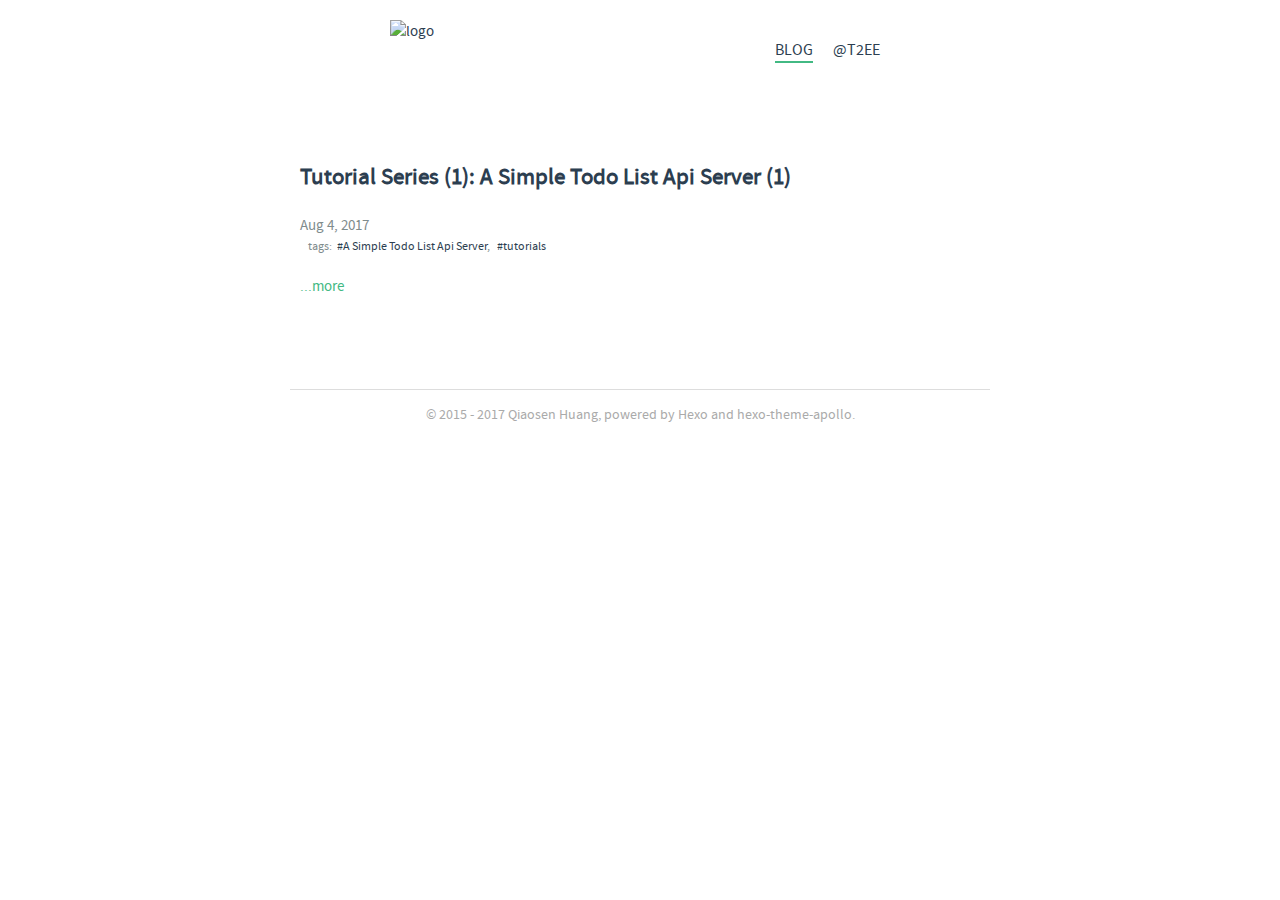
==== index.html @ 0f863bd5 "Site updated: 2017-08-04 18:31:09" ====
<!DOCTYPE html><html><head><meta charset="utf-8"><meta name="X-UA-Compatible" content="IE=edge"><title> @t2ee</title><meta name="description" content="@t2ee official blog, including latest news, development and tutorials"><meta name="viewport" content="width=device-width, initial-scale=1"><link rel="icon" href="/favicon.png"><link rel="stylesheet" href="/css/apollo.css"><link rel="search" type="application/opensearchdescription+xml" href="https://blog.t2ee.org/atom.xml" title="@t2ee"></head><body><div class="wrap"><header><a href="/" class="logo-link"><img src="https://t2ee.org/img/logos/t2ee.png" alt="logo"></a><ul class="nav nav-list"><li class="nav-list-item"><a href="/" target="_self" class="nav-list-link active">BLOG</a></li><li class="nav-list-item"><a href="https://t2ee.org" target="_blank" class="nav-list-link">@T2EE</a></li></ul></header><main class="container"><ul class="home post-list"><li class="post-list-item"><article class="post-block"><h2 class="post-title"><a href="/2017/08/04/A-Simple-Todo-List-Api-Server-1/" class="post-title-link">Tutorial Series (1): A Simple Todo List Api Server (1)</a></h2><div class="post-info">Aug 4, 2017<div class="tag-list"><span>tags:</span><a class="tag-link" href="/tags/A-Simple-Todo-List-Api-Server/">#A Simple Todo List Api Server</a>, <a class="tag-link" href="/tags/tutorials/">#tutorials</a></div></div><div class="post-content"></div><a href="/2017/08/04/A-Simple-Todo-List-Api-Server-1/" class="read-more">...more</a></article></li></ul></main><footer><div class="paginator"></div><div class="copyright"><p>© 2015 - 2017 <a href="https://blog.t2ee.org">Qiaosen Huang</a>, powered by <a href="https://hexo.io/" target="_blank">Hexo</a> and <a href="https://github.com/pinggod/hexo-theme-apollo" target="_blank">hexo-theme-apollo</a>.</p></div></footer></div><script async src="//cdn.bootcss.com/mathjax/2.7.0/MathJax.js?config=TeX-MML-AM_CHTML" integrity="sha384-crwIf/BuaWM9rM65iM+dWFldgQ1Un8jWZMuh3puxb8TOY9+linwLoI7ZHZT+aekW" crossorigin="anonymous"></script><script>(function(b,o,i,l,e,r){b.GoogleAnalyticsObject=l;b[l]||(b[l]=function(){(b[l].q=b[l].q||[]).push(arguments)});b[l].l=+new Date;e=o.createElement(i);r=o.getElementsByTagName(i)[0];e.src='//www.google-analytics.com/analytics.js';r.parentNode.insertBefore(e,r)}(window,document,'script','ga'));ga('create',"UA-65933410-1",'auto');ga('send','pageview');</script></body></html>
---- css/apollo.css ----
/*! normalize.css v3.0.3 | MIT License | github.com/necolas/normalize.css */html{font-family:sans-serif;-ms-text-size-adjust:100%;-webkit-text-size-adjust:100%}body{margin:0}article,aside,details,figcaption,figure,footer,header,hgroup,main,menu,nav,section,summary{display:block}audio,canvas,progress,video{display:inline-block;vertical-align:baseline}audio:not([controls]){display:none;height:0}[hidden],template{display:none}a{background-color:transparent}a:active,a:hover{outline:0}abbr[title]{border-bottom:1px dotted}b,strong{font-weight:bold}dfn{font-style:italic}h1{font-size:2em;margin:0.67em 0}mark{background:#ff0;color:#000}small{font-size:80%}sub,sup{font-size:75%;line-height:0;position:relative;vertical-align:baseline}sup{top:-0.5em}sub{bottom:-0.25em}img{border:0}svg:not(:root){overflow:hidden}figure{margin:1em 40px}hr{box-sizing:content-box;height:0}pre{overflow:auto}code,kbd,pre,samp{font-family:monospace, monospace;font-size:1em}button,input,optgroup,select,textarea{color:inherit;font:inherit;margin:0}button{overflow:visible}button,select{text-transform:none}button,html input[type="button"],input[type="reset"],input[type="submit"]{-webkit-appearance:button;cursor:pointer}button[disabled],html input[disabled]{cursor:default}button::-moz-focus-inner,input::-moz-focus-inner{border:0;padding:0}input{line-height:normal}input[type="checkbox"],input[type="radio"]{box-sizing:border-box;padding:0}input[type="number"]::-webkit-inner-spin-button,input[type="number"]::-webkit-outer-spin-button{height:auto}input[type="search"]{-webkit-appearance:textfield;box-sizing:content-box}input[type="search"]::-webkit-search-cancel-button,input[type="search"]::-webkit-search-decoration{-webkit-appearance:none}fieldset{border:1px solid #c0c0c0;margin:0 2px;padding:0.35em 0.625em 0.75em}legend{border:0;padding:0}textarea{overflow:auto}optgroup{font-weight:bold}table{border-collapse:collapse;border-spacing:0}td,th{padding:0}::-moz-selection{color:#FFFFFF;background-color:#42b983}::selection{color:#FFFFFF;background-color:#42b983}html,body{width:100%;height:100%}body{margin:0;color:#34495e;font-size:15px;line-height:1.6;background-color:#fff;font-family:'sourcesanspro', 'Helvetica Neue', Arial, sans-serif}ul.nav,ul.post-list{margin:0;padding:0;list-style-type:none}ul{margin:1rem 0}a,a:active{color:#2c3e50;text-decoration:none}a.nav-list-link.active,a.nav-list-link:hover,a.post-title-link:hover{border-bottom:2px solid #42b983}hr{border:0}code{margin:0 2px;padding:3px 5px;color:#e96900;border-radius:2px;white-space:inherit}iframe,video{max-width:100%;margin:1rem auto;display:block}table{width:100%;margin:1em auto}table thead{background-color:#ddd}table thead th{padding:5px;min-width:20px}table tbody tr:nth-child(2n){background-color:#eee}table tbody td{padding:5px;vertical-align:text-top}.tag-list{font-size:12px}.tag-link{font-size:12px;margin-left:5px}header{min-height:60px}header .logo-link{float:left}header .nav{float:right;left:80px}header .logo-link img{height:60px}header .nav-list-item{display:inline-block;padding:19px  10px}header .nav-list-item a{font-size:16px;line-height:1.4}.home.post-list{margin:2em 0}.home.post-list .post-list-item{padding:1em 0 2em;border-bottom:1px solid #ddd}.home.post-list .post-list-item:last-child{border-bottom:0px}.home.post-list .post-content h2:before,.home.post-list .post-content h3:before,.home.post-list .post-content h4:before,.home.post-list .post-content h5:before,.home.post-list .post-content h6:before{content:''}.home.post-list .post-content>ul{list-style:initial}.home.post-list .read-more{color:#42b983}.archive{max-width:500px;margin:5em auto}.archive .post-item{padding:2px 0 0 50px}.archive .post-time,.archive .post-title-link{font-size:1rem}.archive .post-title-link{display:block;margin-left:125px;color:#42b983;word-break:break-all}.archive .post-title-link:hover{border-bottom:0;color:#267B54}.archive .post-info{float:left;width:125px;color:#7f8c8d}.post{padding-top:1em}.post-block .post-title{margin:0.65em 0;color:#2c3e50;font-size:1.5em}.post-block .post-info{color:#7f8c8d;margin:1.2em 0}.post-block .post-info span{margin-left:0.5rem}.post-block .post-info a.post-from{margin-left:0.5rem;padding:3px 6px;border-radius:5px;font-size:12px;color:white;background-color:#E36B6B}.post-content h2,.post-content h3,.post-content h4,.post-content h5,.post-content h6{position:relative;margin:1em 0}.post-content h2 a:before,.post-content h3 a:before,.post-content h4 a:before,.post-content h5 a:before,.post-content h6 a:before{content:"#";color:#42b983;position:absolute;left:-0.7em;top:-4px;font-size:1.2em;font-weight:bold}.post-content h4 a:before,.post-content h5 a:before,.post-content h6 a:before{content:""}.post-content h2,.post-content h3{font-size:22px}.post-content h4,.post-content h5,.post-content h6{font-size:18px}.post-content a{color:#42b983;word-break:break-all}.post-content blockquote{margin:2em 0;padding-left:20px;border-left:4px solid #42b983}.post-content img{display:block;max-width:100%;margin:1em auto}.post-content>table,.post-content>figure.highlight{box-shadow:0 1px 2px rgba(0,0,0,0.125)}.post-content .tip{position:relative;margin:2em 0;padding:12px 24px 12px 30px;border-left:4px solid #f66;border-top-right-radius:2px;border-bottom-right-radius:2px;background-color:#f8f8f8}.post-content .tip br{display:none}.post-content .tip:before{position:absolute;top:14px;left:-12px;content:"!";width:20px;height:20px;border-radius:100%;color:#fff;font-size:14px;line-height:20px;font-weight:bold;text-align:center;background-color:#f66;font-family:'Dosis', 'Source Sans Pro', 'Helvetica Neue', Arial, sans-serif}#mask{position:fixed;overflow:scroll;width:100%;height:100%;padding:1em 0;background-color:rgba(0,0,0,0.5);z-index:10}#mask #mask-image{max-width:95%}code,pre{font-size:0.8em;background-color:#f8f8f8;font-family:'Roboto Mono', Monaco, courier, monospace}.highlight{position:relative;margin:1em 0;border-radius:2px;line-height:1.1em;background-color:#f8f8f8;overflow-x:auto}.highlight table,.highlight tr,.highlight td{width:100%;border-collapse:collapse;padding:0;margin:0}.highlight .gutter{display:none}.highlight .code pre{padding:1.2em 1.4em;line-height:1.5em;margin:0}.highlight .code pre .line{width:auto;height:18px}.highlight.html .code:after,.highlight.js .code:after,.highlight.bash .code:after,.highlight.css .code:after,.highlight.scss .code:after,.highlight.diff .code:after,.highlight.java .code:after,.highlight.xml .code:after,.highlight.python .code:after,.highlight.json .code:after,.highlight.swift .code:after,.highlight.ruby .code:after,.highlight.perl .code:after,.highlight.php .code:after,.highlight.c .code:after,.highlight.cpp .code:after,.highlight.ts .code:after{position:absolute;top:0;right:0;color:#ccc;text-align:right;font-size:0.75em;padding:5px 10px 0;line-height:15px;height:15px;font-weight:600}.highlight.html .code:after{content:"HTML"}.highlight.js .code:after{content:"JS"}.highlight.bash .code:after{content:"BASH"}.highlight.css .code:after{content:"CSS"}.highlight.scss .code:after{content:"SCSS"}.highlight.diff .code:after{content:"DIFF"}.highlight.java .code:after{content:"JAVA"}.highlight.xml .code:after{content:"XML"}.highlight.python .code:after{content:"PYTHON"}.highlight.json .code:after{content:"JSON"}.highlight.swift .code:after{content:"SWIFT"}.highlight.ruby .code:after{content:"RUBY"}.highlight.perl .code:after{content:"PERL"}.highlight.php .code:after{content:"PHP"}.highlight.c .code:after{content:"C"}.highlight.java .code:after{content:"JAVA"}.highlight.cpp .code:after{content:"CPP"}.highlight.ts .code:after{content:"TS"}.highlight.cpp .code:after{content:'C++'}pre{color:#525252}pre .function .keyword,pre .constant{color:#0092db}pre .keyword,pre .attribute{color:#e96900}pre .number,pre .literal{color:#ae81ff}pre .tag,pre .tag .title,pre .change,pre .winutils,pre .flow,pre .lisp .title,pre .clojure .built_in,pre .nginx .title,pre .tex .special{color:#2973b7}pre .symbol,pre .symbol .string,pre .value,pre .regexp{color:#42b983}pre .title{color:#83B917}pre .tag .value,pre .string,pre .subst,pre .haskell .type,pre .preprocessor,pre .ruby .class .parent,pre .built_in,pre .sql .aggregate,pre .django .template_tag,pre .django .variable,pre .smalltalk .class,pre .javadoc,pre .django .filter .argument,pre .smalltalk .localvars,pre .smalltalk .array,pre .attr_selector,pre .pseudo,pre .addition,pre .stream,pre .envvar,pre .apache .tag,pre .apache .cbracket,pre .tex .command,pre .prompt{color:#42b983}pre .comment,pre .java .annotation,pre .python .decorator,pre .template_comment,pre .pi,pre .doctype,pre .shebang,pre .apache .sqbracket,pre .tex .formula{color:#b3b3b3}pre .deletion{color:#BA4545}pre .coffeescript .javascript,pre .javascript .xml,pre .tex .formula,pre .xml .javascript,pre .xml .vbscript,pre .xml .css,pre .xml .cdata{opacity:0.5}.paginator{margin:4em 0;text-align:center}.paginator .prev,.paginator .next{display:inline-block;margin:0 4px;padding:4px 12px;border-radius:4px;border-bottom:4px solid #3aa373;font-size:14px;color:#fff;background-color:#4fc08d}.paginator .prev:hover,.paginator .next:hover{background-color:#22bd77}.ds-thread,#disqus_thread{margin-bottom:2em}main.container{margin:2em 10px}@media screen and (min-width: 700px){.wrap{width:700px;margin:0 auto}header{padding:20px 100px}}@media screen and (max-width: 700px){.wrap{width:100%}header{padding:20px 0}header a.logo-link,header ul.nav.nav-list{float:none;display:block;text-align:center}header li.nav-list-item{padding:10px 10px}main.container,.home.post-list,.archive{margin-top:0}.archive .post-item{padding-left:20px}.post-content h2,.post-content h3,.post-content h4,.post-content h5,.post-content h6{max-width:300px;left:15px}.ds-thread,#disqus_thread{margin:2em 10px}}footer{padding-bottom:1px}footer .copyright{margin:4em 0;border-top:1px solid #ddd;text-align:center}footer .copyright p,footer .copyright a{color:#aaa;font-size:14px;font-weight:100}footer .copyright a:hover{color:#888}@font-face{font-family:'sourcesanspro';src:url("../font/sourcesanspro.woff2") format("woff2"),url("../font/sourcesanspro.woff") format("woff");font-weight:normal;font-style:normal}
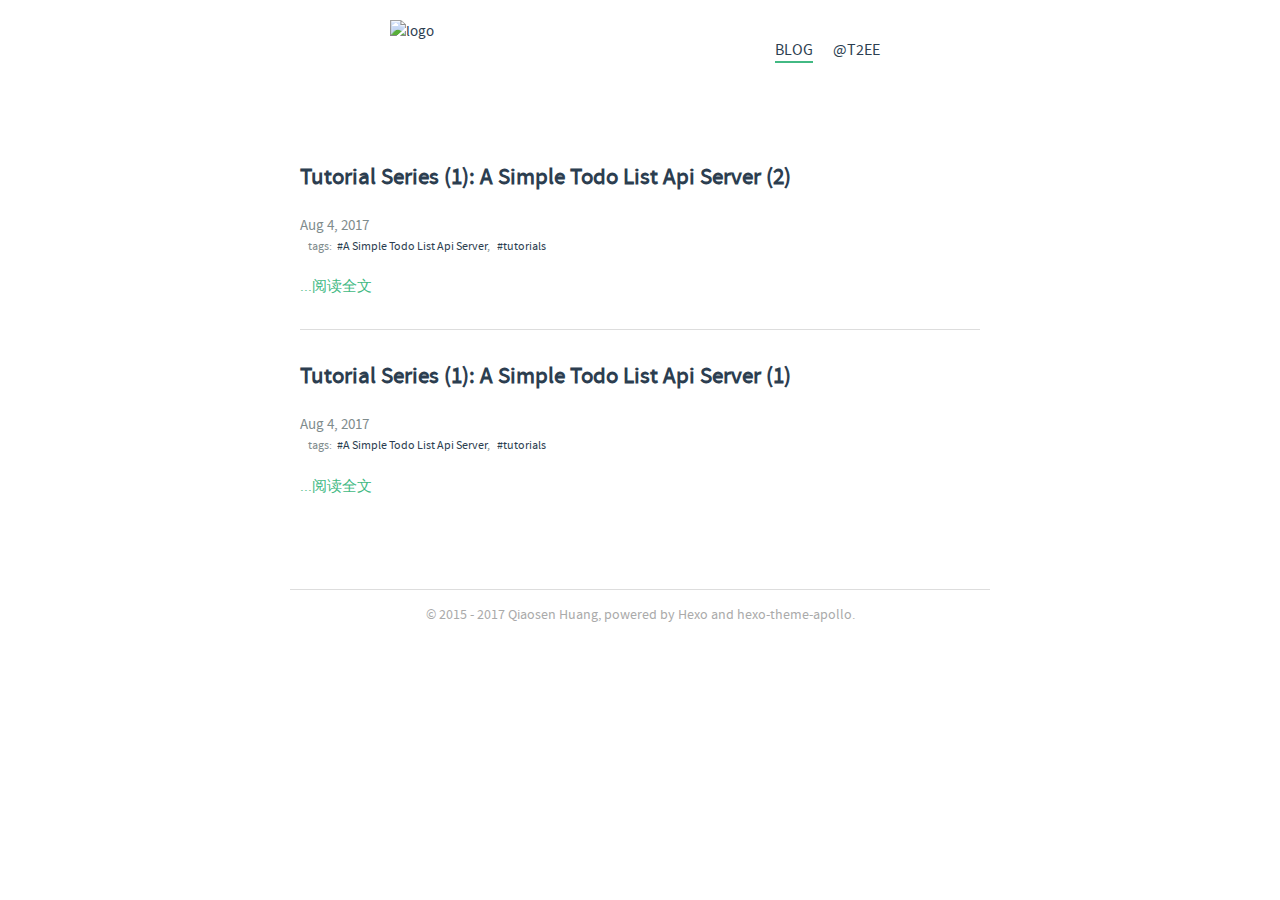
==== commit 0763d4fd: "Site updated: 2017-08-04 21:39:40" ====
--- a/index.html
+++ b/index.html
@@ -1 +1 @@
-<!DOCTYPE html><html><head><meta charset="utf-8"><meta name="X-UA-Compatible" content="IE=edge"><title> @t2ee</title><meta name="description" content="@t2ee official blog, including latest news, development and tutorials"><meta name="viewport" content="width=device-width, initial-scale=1"><link rel="icon" href="/favicon.png"><link rel="stylesheet" href="/css/apollo.css"><link rel="search" type="application/opensearchdescription+xml" href="https://blog.t2ee.org/atom.xml" title="@t2ee"></head><body><div class="wrap"><header><a href="/" class="logo-link"><img src="https://t2ee.org/img/logos/t2ee.png" alt="logo"></a><ul class="nav nav-list"><li class="nav-list-item"><a href="/" target="_self" class="nav-list-link active">BLOG</a></li><li class="nav-list-item"><a href="https://t2ee.org" target="_blank" class="nav-list-link">@T2EE</a></li></ul></header><main class="container"><ul class="home post-list"><li class="post-list-item"><article class="post-block"><h2 class="post-title"><a href="/2017/08/04/A-Simple-Todo-List-Api-Server-1/" class="post-title-link">Tutorial Series (1): A Simple Todo List Api Server (1)</a></h2><div class="post-info">Aug 4, 2017<div class="tag-list"><span>tags:</span><a class="tag-link" href="/tags/A-Simple-Todo-List-Api-Server/">#A Simple Todo List Api Server</a>, <a class="tag-link" href="/tags/tutorials/">#tutorials</a></div></div><div class="post-content"></div><a href="/2017/08/04/A-Simple-Todo-List-Api-Server-1/" class="read-more">...more</a></article></li></ul></main><footer><div class="paginator"></div><div class="copyright"><p>© 2015 - 2017 <a href="https://blog.t2ee.org">Qiaosen Huang</a>, powered by <a href="https://hexo.io/" target="_blank">Hexo</a> and <a href="https://github.com/pinggod/hexo-theme-apollo" target="_blank">hexo-theme-apollo</a>.</p></div></footer></div><script async src="//cdn.bootcss.com/mathjax/2.7.0/MathJax.js?config=TeX-MML-AM_CHTML" integrity="sha384-crwIf/BuaWM9rM65iM+dWFldgQ1Un8jWZMuh3puxb8TOY9+linwLoI7ZHZT+aekW" crossorigin="anonymous"></script><script>(function(b,o,i,l,e,r){b.GoogleAnalyticsObject=l;b[l]||(b[l]=function(){(b[l].q=b[l].q||[]).push(arguments)});b[l].l=+new Date;e=o.createElement(i);r=o.getElementsByTagName(i)[0];e.src='//www.google-analytics.com/analytics.js';r.parentNode.insertBefore(e,r)}(window,document,'script','ga'));ga('create',"UA-65933410-1",'auto');ga('send','pageview');</script></body></html>+<!DOCTYPE html><html><head><meta charset="utf-8"><meta name="X-UA-Compatible" content="IE=edge"><title> @t2ee</title><meta name="description" content="@t2ee official blog, including latest news, development and tutorials"><meta name="viewport" content="width=device-width, initial-scale=1"><link rel="icon" href="/favicon.png"><link rel="stylesheet" href="/css/apollo.css"><link rel="search" type="application/opensearchdescription+xml" href="https://blog.t2ee.org/atom.xml" title="@t2ee"></head><body><div class="wrap"><header><a href="/" class="logo-link"><img src="https://t2ee.org/img/logos/t2ee.png" alt="logo"></a><ul class="nav nav-list"><li class="nav-list-item"><a href="/" target="_self" class="nav-list-link active">BLOG</a></li><li class="nav-list-item"><a href="https://t2ee.org" target="_blank" class="nav-list-link">@T2EE</a></li></ul></header><main class="container"><ul class="home post-list"><li class="post-list-item"><article class="post-block"><h2 class="post-title"><a href="/2017/08/04/A-Simple-Todo-List-Api-Server-2/" class="post-title-link">Tutorial Series (1): A Simple Todo List Api Server (2)</a></h2><div class="post-info">Aug 4, 2017<div class="tag-list"><span>tags:</span><a class="tag-link" href="/tags/A-Simple-Todo-List-Api-Server/">#A Simple Todo List Api Server</a>, <a class="tag-link" href="/tags/tutorials/">#tutorials</a></div></div><div class="post-content"></div><a href="/2017/08/04/A-Simple-Todo-List-Api-Server-2/" class="read-more">...阅读全文</a></article></li><li class="post-list-item"><article class="post-block"><h2 class="post-title"><a href="/2017/08/04/A-Simple-Todo-List-Api-Server-1/" class="post-title-link">Tutorial Series (1): A Simple Todo List Api Server (1)</a></h2><div class="post-info">Aug 4, 2017<div class="tag-list"><span>tags:</span><a class="tag-link" href="/tags/A-Simple-Todo-List-Api-Server/">#A Simple Todo List Api Server</a>, <a class="tag-link" href="/tags/tutorials/">#tutorials</a></div></div><div class="post-content"></div><a href="/2017/08/04/A-Simple-Todo-List-Api-Server-1/" class="read-more">...阅读全文</a></article></li></ul></main><footer><div class="paginator"></div><div class="copyright"><p>© 2015 - 2017 <a href="https://blog.t2ee.org">Qiaosen Huang</a>, powered by <a href="https://hexo.io/" target="_blank">Hexo</a> and <a href="https://github.com/pinggod/hexo-theme-apollo" target="_blank">hexo-theme-apollo</a>.</p></div></footer></div><script async src="//cdn.bootcss.com/mathjax/2.7.0/MathJax.js?config=TeX-MML-AM_CHTML" integrity="sha384-crwIf/BuaWM9rM65iM+dWFldgQ1Un8jWZMuh3puxb8TOY9+linwLoI7ZHZT+aekW" crossorigin="anonymous"></script><script>(function(b,o,i,l,e,r){b.GoogleAnalyticsObject=l;b[l]||(b[l]=function(){(b[l].q=b[l].q||[]).push(arguments)});b[l].l=+new Date;e=o.createElement(i);r=o.getElementsByTagName(i)[0];e.src='//www.google-analytics.com/analytics.js';r.parentNode.insertBefore(e,r)}(window,document,'script','ga'));ga('create',"UA-104099468-2",'auto');ga('send','pageview');</script></body></html>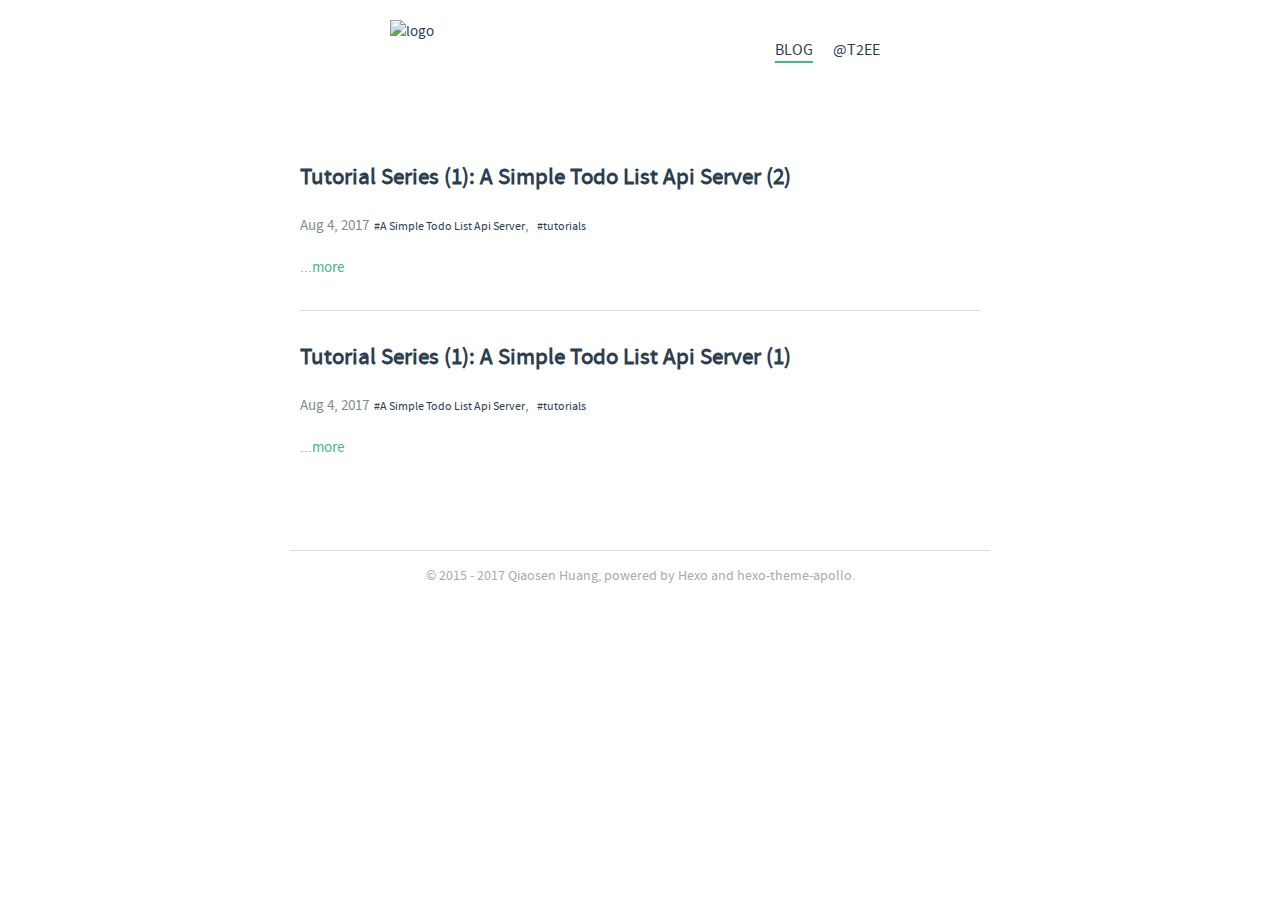
==== commit 8f25825f: "Site updated: 2017-08-05 00:22:59" ====
--- a/index.html
+++ b/index.html
@@ -1 +1 @@
-<!DOCTYPE html><html><head><meta charset="utf-8"><meta name="X-UA-Compatible" content="IE=edge"><title> @t2ee</title><meta name="description" content="@t2ee official blog, including latest news, development and tutorials"><meta name="viewport" content="width=device-width, initial-scale=1"><link rel="icon" href="/favicon.png"><link rel="stylesheet" href="/css/apollo.css"><link rel="search" type="application/opensearchdescription+xml" href="https://blog.t2ee.org/atom.xml" title="@t2ee"></head><body><div class="wrap"><header><a href="/" class="logo-link"><img src="https://t2ee.org/img/logos/t2ee.png" alt="logo"></a><ul class="nav nav-list"><li class="nav-list-item"><a href="/" target="_self" class="nav-list-link active">BLOG</a></li><li class="nav-list-item"><a href="https://t2ee.org" target="_blank" class="nav-list-link">@T2EE</a></li></ul></header><main class="container"><ul class="home post-list"><li class="post-list-item"><article class="post-block"><h2 class="post-title"><a href="/2017/08/04/A-Simple-Todo-List-Api-Server-2/" class="post-title-link">Tutorial Series (1): A Simple Todo List Api Server (2)</a></h2><div class="post-info">Aug 4, 2017<div class="tag-list"><span>tags:</span><a class="tag-link" href="/tags/A-Simple-Todo-List-Api-Server/">#A Simple Todo List Api Server</a>, <a class="tag-link" href="/tags/tutorials/">#tutorials</a></div></div><div class="post-content"></div><a href="/2017/08/04/A-Simple-Todo-List-Api-Server-2/" class="read-more">...阅读全文</a></article></li><li class="post-list-item"><article class="post-block"><h2 class="post-title"><a href="/2017/08/04/A-Simple-Todo-List-Api-Server-1/" class="post-title-link">Tutorial Series (1): A Simple Todo List Api Server (1)</a></h2><div class="post-info">Aug 4, 2017<div class="tag-list"><span>tags:</span><a class="tag-link" href="/tags/A-Simple-Todo-List-Api-Server/">#A Simple Todo List Api Server</a>, <a class="tag-link" href="/tags/tutorials/">#tutorials</a></div></div><div class="post-content"></div><a href="/2017/08/04/A-Simple-Todo-List-Api-Server-1/" class="read-more">...阅读全文</a></article></li></ul></main><footer><div class="paginator"></div><div class="copyright"><p>© 2015 - 2017 <a href="https://blog.t2ee.org">Qiaosen Huang</a>, powered by <a href="https://hexo.io/" target="_blank">Hexo</a> and <a href="https://github.com/pinggod/hexo-theme-apollo" target="_blank">hexo-theme-apollo</a>.</p></div></footer></div><script async src="//cdn.bootcss.com/mathjax/2.7.0/MathJax.js?config=TeX-MML-AM_CHTML" integrity="sha384-crwIf/BuaWM9rM65iM+dWFldgQ1Un8jWZMuh3puxb8TOY9+linwLoI7ZHZT+aekW" crossorigin="anonymous"></script><script>(function(b,o,i,l,e,r){b.GoogleAnalyticsObject=l;b[l]||(b[l]=function(){(b[l].q=b[l].q||[]).push(arguments)});b[l].l=+new Date;e=o.createElement(i);r=o.getElementsByTagName(i)[0];e.src='//www.google-analytics.com/analytics.js';r.parentNode.insertBefore(e,r)}(window,document,'script','ga'));ga('create',"UA-104099468-2",'auto');ga('send','pageview');</script></body></html>+<!DOCTYPE html><html><head><meta charset="utf-8"><meta name="X-UA-Compatible" content="IE=edge"><title> @t2ee</title><meta name="description" content="@t2ee official blog, including latest news, development and tutorials"><meta name="viewport" content="width=device-width, initial-scale=1"><link rel="icon" href="/favicon.png"><link rel="stylesheet" href="/css/apollo.css"><link rel="search" type="application/opensearchdescription+xml" href="https://blog.t2ee.org/atom.xml" title="@t2ee"></head><body><div class="wrap"><header><a href="/" class="logo-link"><img src="https://t2ee.org/img/logos/t2ee.png" alt="logo"></a><ul class="nav nav-list"><li class="nav-list-item"><a href="/" target="_self" class="nav-list-link active">BLOG</a></li><li class="nav-list-item"><a href="https://t2ee.org" target="_blank" class="nav-list-link">@T2EE</a></li></ul></header><main class="container"><ul class="home post-list"><li class="post-list-item"><article class="post-block"><h2 class="post-title"><a href="/2017/08/04/A-Simple-Todo-List-Api-Server-2/" class="post-title-link">Tutorial Series (1): A Simple Todo List Api Server (2)</a></h2><div class="post-info">Aug 4, 2017<a class="tag-link" href="/tags/A-Simple-Todo-List-Api-Server/">#A Simple Todo List Api Server</a>, <a class="tag-link" href="/tags/tutorials/">#tutorials</a></div><div class="post-content"></div><a href="/2017/08/04/A-Simple-Todo-List-Api-Server-2/" class="read-more">...more</a></article></li><li class="post-list-item"><article class="post-block"><h2 class="post-title"><a href="/2017/08/04/A-Simple-Todo-List-Api-Server-1/" class="post-title-link">Tutorial Series (1): A Simple Todo List Api Server (1)</a></h2><div class="post-info">Aug 4, 2017<a class="tag-link" href="/tags/A-Simple-Todo-List-Api-Server/">#A Simple Todo List Api Server</a>, <a class="tag-link" href="/tags/tutorials/">#tutorials</a></div><div class="post-content"></div><a href="/2017/08/04/A-Simple-Todo-List-Api-Server-1/" class="read-more">...more</a></article></li></ul></main><footer><div class="paginator"></div><div class="copyright"><p>© 2015 - 2017 <a href="https://blog.t2ee.org">Qiaosen Huang</a>, powered by <a href="https://hexo.io/" target="_blank">Hexo</a> and <a href="https://github.com/pinggod/hexo-theme-apollo" target="_blank">hexo-theme-apollo</a>.</p></div></footer></div><script async src="//cdn.bootcss.com/mathjax/2.7.0/MathJax.js?config=TeX-MML-AM_CHTML" integrity="sha384-crwIf/BuaWM9rM65iM+dWFldgQ1Un8jWZMuh3puxb8TOY9+linwLoI7ZHZT+aekW" crossorigin="anonymous"></script><script>(function(b,o,i,l,e,r){b.GoogleAnalyticsObject=l;b[l]||(b[l]=function(){(b[l].q=b[l].q||[]).push(arguments)});b[l].l=+new Date;e=o.createElement(i);r=o.getElementsByTagName(i)[0];e.src='//www.google-analytics.com/analytics.js';r.parentNode.insertBefore(e,r)}(window,document,'script','ga'));ga('create',"UA-104099468-2",'auto');ga('send','pageview');</script></body></html>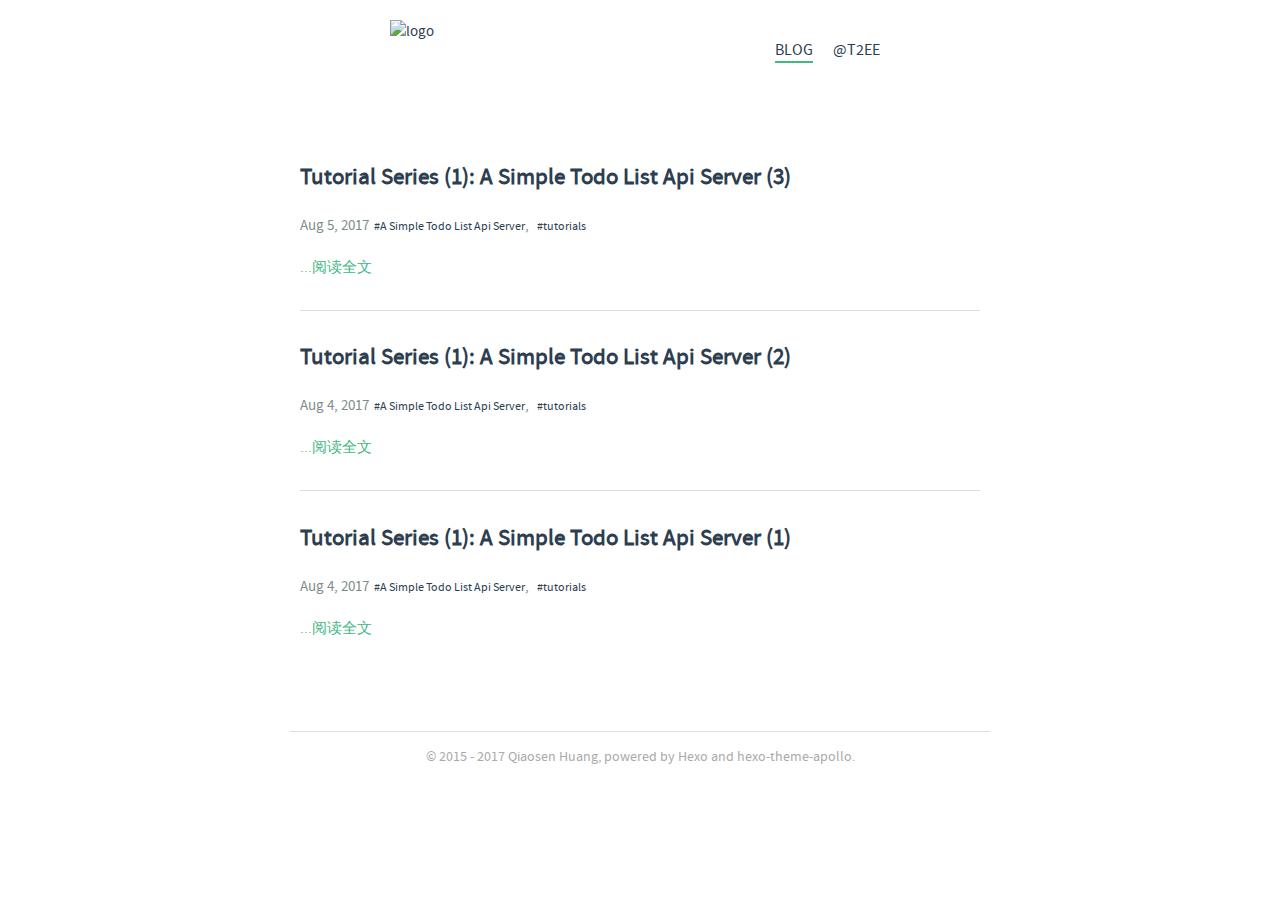
==== commit c27738b1: "Site updated: 2017-08-05 15:23:46" ====
--- a/index.html
+++ b/index.html
@@ -1 +1 @@
-<!DOCTYPE html><html><head><meta charset="utf-8"><meta name="X-UA-Compatible" content="IE=edge"><title> @t2ee</title><meta name="description" content="@t2ee official blog, including latest news, development and tutorials"><meta name="viewport" content="width=device-width, initial-scale=1"><link rel="icon" href="/favicon.png"><link rel="stylesheet" href="/css/apollo.css"><link rel="search" type="application/opensearchdescription+xml" href="https://blog.t2ee.org/atom.xml" title="@t2ee"></head><body><div class="wrap"><header><a href="/" class="logo-link"><img src="https://t2ee.org/img/logos/t2ee.png" alt="logo"></a><ul class="nav nav-list"><li class="nav-list-item"><a href="/" target="_self" class="nav-list-link active">BLOG</a></li><li class="nav-list-item"><a href="https://t2ee.org" target="_blank" class="nav-list-link">@T2EE</a></li></ul></header><main class="container"><ul class="home post-list"><li class="post-list-item"><article class="post-block"><h2 class="post-title"><a href="/2017/08/04/A-Simple-Todo-List-Api-Server-2/" class="post-title-link">Tutorial Series (1): A Simple Todo List Api Server (2)</a></h2><div class="post-info">Aug 4, 2017<a class="tag-link" href="/tags/A-Simple-Todo-List-Api-Server/">#A Simple Todo List Api Server</a>, <a class="tag-link" href="/tags/tutorials/">#tutorials</a></div><div class="post-content"></div><a href="/2017/08/04/A-Simple-Todo-List-Api-Server-2/" class="read-more">...more</a></article></li><li class="post-list-item"><article class="post-block"><h2 class="post-title"><a href="/2017/08/04/A-Simple-Todo-List-Api-Server-1/" class="post-title-link">Tutorial Series (1): A Simple Todo List Api Server (1)</a></h2><div class="post-info">Aug 4, 2017<a class="tag-link" href="/tags/A-Simple-Todo-List-Api-Server/">#A Simple Todo List Api Server</a>, <a class="tag-link" href="/tags/tutorials/">#tutorials</a></div><div class="post-content"></div><a href="/2017/08/04/A-Simple-Todo-List-Api-Server-1/" class="read-more">...more</a></article></li></ul></main><footer><div class="paginator"></div><div class="copyright"><p>© 2015 - 2017 <a href="https://blog.t2ee.org">Qiaosen Huang</a>, powered by <a href="https://hexo.io/" target="_blank">Hexo</a> and <a href="https://github.com/pinggod/hexo-theme-apollo" target="_blank">hexo-theme-apollo</a>.</p></div></footer></div><script async src="//cdn.bootcss.com/mathjax/2.7.0/MathJax.js?config=TeX-MML-AM_CHTML" integrity="sha384-crwIf/BuaWM9rM65iM+dWFldgQ1Un8jWZMuh3puxb8TOY9+linwLoI7ZHZT+aekW" crossorigin="anonymous"></script><script>(function(b,o,i,l,e,r){b.GoogleAnalyticsObject=l;b[l]||(b[l]=function(){(b[l].q=b[l].q||[]).push(arguments)});b[l].l=+new Date;e=o.createElement(i);r=o.getElementsByTagName(i)[0];e.src='//www.google-analytics.com/analytics.js';r.parentNode.insertBefore(e,r)}(window,document,'script','ga'));ga('create',"UA-104099468-2",'auto');ga('send','pageview');</script></body></html>+<!DOCTYPE html><html><head><meta charset="utf-8"><meta name="X-UA-Compatible" content="IE=edge"><title> @t2ee</title><meta name="description" content="@t2ee official blog, including latest news, development and tutorials"><meta name="viewport" content="width=device-width, initial-scale=1"><link rel="icon" href="/favicon.png"><link rel="stylesheet" href="/css/apollo.css"><link rel="search" type="application/opensearchdescription+xml" href="https://blog.t2ee.org/atom.xml" title="@t2ee"></head><body><div class="wrap"><header><a href="/" class="logo-link"><img src="https://t2ee.org/img/logos/t2ee.png" alt="logo"></a><ul class="nav nav-list"><li class="nav-list-item"><a href="/" target="_self" class="nav-list-link active">BLOG</a></li><li class="nav-list-item"><a href="https://t2ee.org" target="_blank" class="nav-list-link">@T2EE</a></li></ul></header><main class="container"><ul class="home post-list"><li class="post-list-item"><article class="post-block"><h2 class="post-title"><a href="/2017/08/05/A-Simple-Todo-List-Api-Server-3/" class="post-title-link">Tutorial Series (1): A Simple Todo List Api Server (3)</a></h2><div class="post-info">Aug 5, 2017<a class="tag-link" href="/tags/A-Simple-Todo-List-Api-Server/">#A Simple Todo List Api Server</a>, <a class="tag-link" href="/tags/tutorials/">#tutorials</a></div><div class="post-content"></div><a href="/2017/08/05/A-Simple-Todo-List-Api-Server-3/" class="read-more">...阅读全文</a></article></li><li class="post-list-item"><article class="post-block"><h2 class="post-title"><a href="/2017/08/04/A-Simple-Todo-List-Api-Server-2/" class="post-title-link">Tutorial Series (1): A Simple Todo List Api Server (2)</a></h2><div class="post-info">Aug 4, 2017<a class="tag-link" href="/tags/A-Simple-Todo-List-Api-Server/">#A Simple Todo List Api Server</a>, <a class="tag-link" href="/tags/tutorials/">#tutorials</a></div><div class="post-content"></div><a href="/2017/08/04/A-Simple-Todo-List-Api-Server-2/" class="read-more">...阅读全文</a></article></li><li class="post-list-item"><article class="post-block"><h2 class="post-title"><a href="/2017/08/04/A-Simple-Todo-List-Api-Server-1/" class="post-title-link">Tutorial Series (1): A Simple Todo List Api Server (1)</a></h2><div class="post-info">Aug 4, 2017<a class="tag-link" href="/tags/A-Simple-Todo-List-Api-Server/">#A Simple Todo List Api Server</a>, <a class="tag-link" href="/tags/tutorials/">#tutorials</a></div><div class="post-content"></div><a href="/2017/08/04/A-Simple-Todo-List-Api-Server-1/" class="read-more">...阅读全文</a></article></li></ul></main><footer><div class="paginator"></div><div class="copyright"><p>© 2015 - 2017 <a href="https://blog.t2ee.org">Qiaosen Huang</a>, powered by <a href="https://hexo.io/" target="_blank">Hexo</a> and <a href="https://github.com/pinggod/hexo-theme-apollo" target="_blank">hexo-theme-apollo</a>.</p></div></footer></div><script async src="//cdn.bootcss.com/mathjax/2.7.0/MathJax.js?config=TeX-MML-AM_CHTML" integrity="sha384-crwIf/BuaWM9rM65iM+dWFldgQ1Un8jWZMuh3puxb8TOY9+linwLoI7ZHZT+aekW" crossorigin="anonymous"></script><script>(function(b,o,i,l,e,r){b.GoogleAnalyticsObject=l;b[l]||(b[l]=function(){(b[l].q=b[l].q||[]).push(arguments)});b[l].l=+new Date;e=o.createElement(i);r=o.getElementsByTagName(i)[0];e.src='//www.google-analytics.com/analytics.js';r.parentNode.insertBefore(e,r)}(window,document,'script','ga'));ga('create',"UA-104099468-2",'auto');ga('send','pageview');</script></body></html>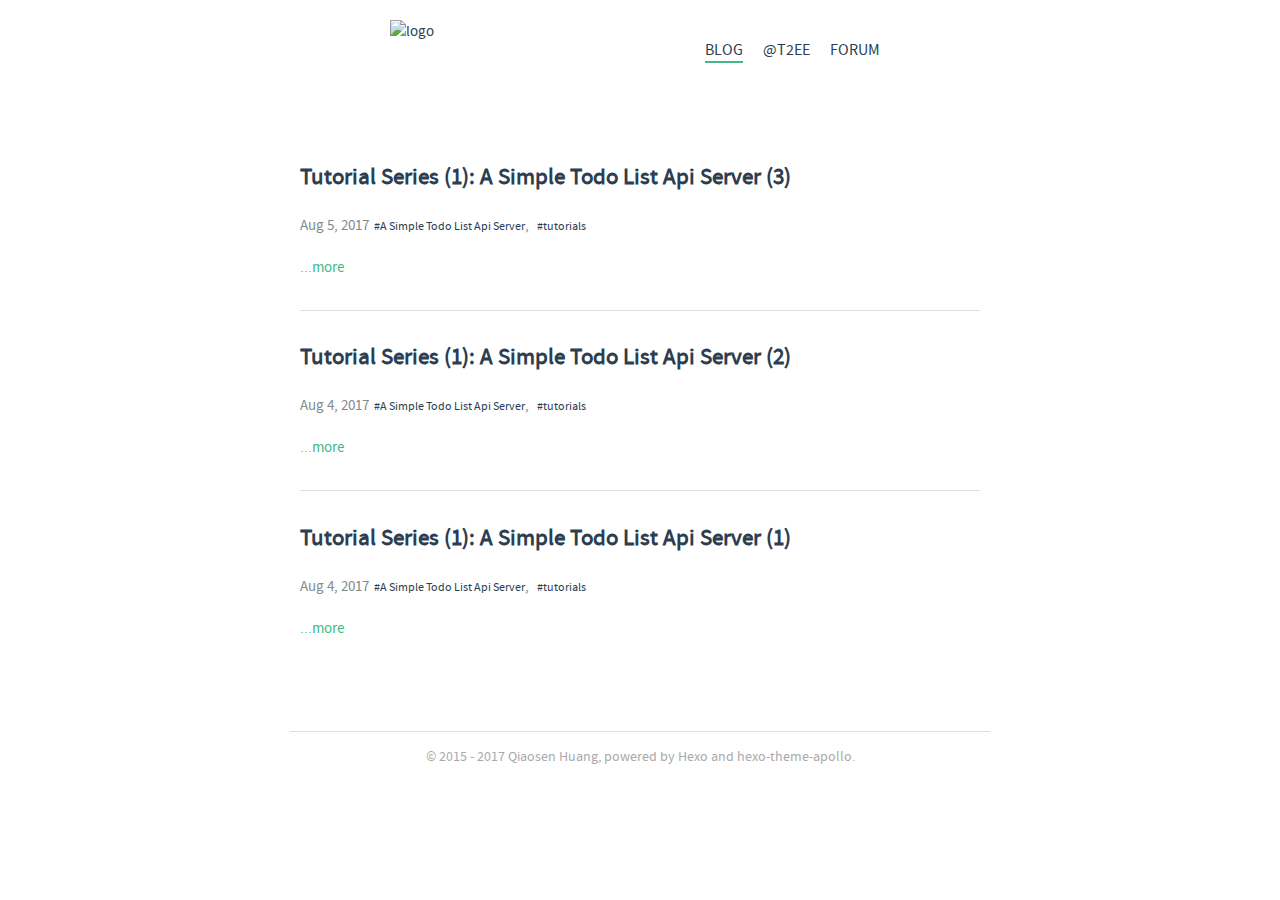
==== commit 14343828: "Site updated: 2017-08-05 15:32:12" ====
--- a/index.html
+++ b/index.html
@@ -1 +1 @@
-<!DOCTYPE html><html><head><meta charset="utf-8"><meta name="X-UA-Compatible" content="IE=edge"><title> @t2ee</title><meta name="description" content="@t2ee official blog, including latest news, development and tutorials"><meta name="viewport" content="width=device-width, initial-scale=1"><link rel="icon" href="/favicon.png"><link rel="stylesheet" href="/css/apollo.css"><link rel="search" type="application/opensearchdescription+xml" href="https://blog.t2ee.org/atom.xml" title="@t2ee"></head><body><div class="wrap"><header><a href="/" class="logo-link"><img src="https://t2ee.org/img/logos/t2ee.png" alt="logo"></a><ul class="nav nav-list"><li class="nav-list-item"><a href="/" target="_self" class="nav-list-link active">BLOG</a></li><li class="nav-list-item"><a href="https://t2ee.org" target="_blank" class="nav-list-link">@T2EE</a></li></ul></header><main class="container"><ul class="home post-list"><li class="post-list-item"><article class="post-block"><h2 class="post-title"><a href="/2017/08/05/A-Simple-Todo-List-Api-Server-3/" class="post-title-link">Tutorial Series (1): A Simple Todo List Api Server (3)</a></h2><div class="post-info">Aug 5, 2017<a class="tag-link" href="/tags/A-Simple-Todo-List-Api-Server/">#A Simple Todo List Api Server</a>, <a class="tag-link" href="/tags/tutorials/">#tutorials</a></div><div class="post-content"></div><a href="/2017/08/05/A-Simple-Todo-List-Api-Server-3/" class="read-more">...阅读全文</a></article></li><li class="post-list-item"><article class="post-block"><h2 class="post-title"><a href="/2017/08/04/A-Simple-Todo-List-Api-Server-2/" class="post-title-link">Tutorial Series (1): A Simple Todo List Api Server (2)</a></h2><div class="post-info">Aug 4, 2017<a class="tag-link" href="/tags/A-Simple-Todo-List-Api-Server/">#A Simple Todo List Api Server</a>, <a class="tag-link" href="/tags/tutorials/">#tutorials</a></div><div class="post-content"></div><a href="/2017/08/04/A-Simple-Todo-List-Api-Server-2/" class="read-more">...阅读全文</a></article></li><li class="post-list-item"><article class="post-block"><h2 class="post-title"><a href="/2017/08/04/A-Simple-Todo-List-Api-Server-1/" class="post-title-link">Tutorial Series (1): A Simple Todo List Api Server (1)</a></h2><div class="post-info">Aug 4, 2017<a class="tag-link" href="/tags/A-Simple-Todo-List-Api-Server/">#A Simple Todo List Api Server</a>, <a class="tag-link" href="/tags/tutorials/">#tutorials</a></div><div class="post-content"></div><a href="/2017/08/04/A-Simple-Todo-List-Api-Server-1/" class="read-more">...阅读全文</a></article></li></ul></main><footer><div class="paginator"></div><div class="copyright"><p>© 2015 - 2017 <a href="https://blog.t2ee.org">Qiaosen Huang</a>, powered by <a href="https://hexo.io/" target="_blank">Hexo</a> and <a href="https://github.com/pinggod/hexo-theme-apollo" target="_blank">hexo-theme-apollo</a>.</p></div></footer></div><script async src="//cdn.bootcss.com/mathjax/2.7.0/MathJax.js?config=TeX-MML-AM_CHTML" integrity="sha384-crwIf/BuaWM9rM65iM+dWFldgQ1Un8jWZMuh3puxb8TOY9+linwLoI7ZHZT+aekW" crossorigin="anonymous"></script><script>(function(b,o,i,l,e,r){b.GoogleAnalyticsObject=l;b[l]||(b[l]=function(){(b[l].q=b[l].q||[]).push(arguments)});b[l].l=+new Date;e=o.createElement(i);r=o.getElementsByTagName(i)[0];e.src='//www.google-analytics.com/analytics.js';r.parentNode.insertBefore(e,r)}(window,document,'script','ga'));ga('create',"UA-104099468-2",'auto');ga('send','pageview');</script></body></html>+<!DOCTYPE html><html><head><meta charset="utf-8"><meta name="X-UA-Compatible" content="IE=edge"><title> @t2ee</title><meta name="description" content="@t2ee official blog, including latest news, development and tutorials"><meta name="viewport" content="width=device-width, initial-scale=1"><link rel="icon" href="/favicon.png"><link rel="stylesheet" href="/css/apollo.css"><link rel="search" type="application/opensearchdescription+xml" href="https://blog.t2ee.org/atom.xml" title="@t2ee"></head><body><div class="wrap"><header><a href="/" class="logo-link"><img src="https://t2ee.org/img/logos/t2ee.png" alt="logo"></a><ul class="nav nav-list"><li class="nav-list-item"><a href="/" target="_self" class="nav-list-link active">BLOG</a></li><li class="nav-list-item"><a href="https://t2ee.org" target="_blank" class="nav-list-link">@T2EE</a></li><li class="nav-list-item"><a href="https://t2ee.io" target="_blank" class="nav-list-link">FORUM</a></li></ul></header><main class="container"><ul class="home post-list"><li class="post-list-item"><article class="post-block"><h2 class="post-title"><a href="/2017/08/05/A-Simple-Todo-List-Api-Server-3/" class="post-title-link">Tutorial Series (1): A Simple Todo List Api Server (3)</a></h2><div class="post-info">Aug 5, 2017<a class="tag-link" href="/tags/A-Simple-Todo-List-Api-Server/">#A Simple Todo List Api Server</a>, <a class="tag-link" href="/tags/tutorials/">#tutorials</a></div><div class="post-content"></div><a href="/2017/08/05/A-Simple-Todo-List-Api-Server-3/" class="read-more">...more</a></article></li><li class="post-list-item"><article class="post-block"><h2 class="post-title"><a href="/2017/08/04/A-Simple-Todo-List-Api-Server-2/" class="post-title-link">Tutorial Series (1): A Simple Todo List Api Server (2)</a></h2><div class="post-info">Aug 4, 2017<a class="tag-link" href="/tags/A-Simple-Todo-List-Api-Server/">#A Simple Todo List Api Server</a>, <a class="tag-link" href="/tags/tutorials/">#tutorials</a></div><div class="post-content"></div><a href="/2017/08/04/A-Simple-Todo-List-Api-Server-2/" class="read-more">...more</a></article></li><li class="post-list-item"><article class="post-block"><h2 class="post-title"><a href="/2017/08/04/A-Simple-Todo-List-Api-Server-1/" class="post-title-link">Tutorial Series (1): A Simple Todo List Api Server (1)</a></h2><div class="post-info">Aug 4, 2017<a class="tag-link" href="/tags/A-Simple-Todo-List-Api-Server/">#A Simple Todo List Api Server</a>, <a class="tag-link" href="/tags/tutorials/">#tutorials</a></div><div class="post-content"></div><a href="/2017/08/04/A-Simple-Todo-List-Api-Server-1/" class="read-more">...more</a></article></li></ul></main><footer><div class="paginator"></div><div class="copyright"><p>© 2015 - 2017 <a href="https://blog.t2ee.org">Qiaosen Huang</a>, powered by <a href="https://hexo.io/" target="_blank">Hexo</a> and <a href="https://github.com/pinggod/hexo-theme-apollo" target="_blank">hexo-theme-apollo</a>.</p></div></footer></div><script async src="//cdn.bootcss.com/mathjax/2.7.0/MathJax.js?config=TeX-MML-AM_CHTML" integrity="sha384-crwIf/BuaWM9rM65iM+dWFldgQ1Un8jWZMuh3puxb8TOY9+linwLoI7ZHZT+aekW" crossorigin="anonymous"></script><script>(function(b,o,i,l,e,r){b.GoogleAnalyticsObject=l;b[l]||(b[l]=function(){(b[l].q=b[l].q||[]).push(arguments)});b[l].l=+new Date;e=o.createElement(i);r=o.getElementsByTagName(i)[0];e.src='//www.google-analytics.com/analytics.js';r.parentNode.insertBefore(e,r)}(window,document,'script','ga'));ga('create',"UA-104099468-2",'auto');ga('send','pageview');</script></body></html>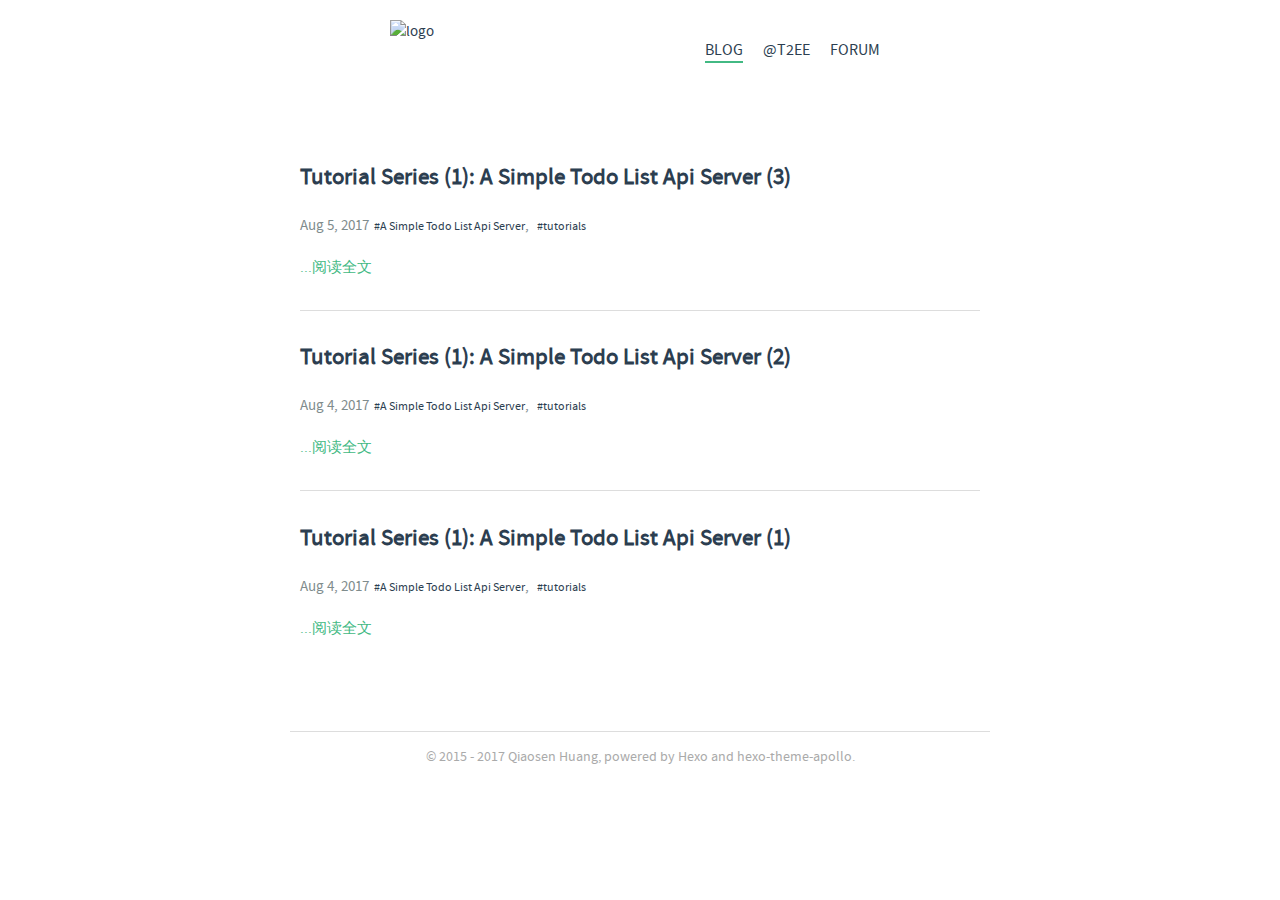
==== commit 10d15ebf: "Site updated: 2017-08-07 14:00:58" ====
--- a/index.html
+++ b/index.html
@@ -1 +1 @@
-<!DOCTYPE html><html><head><meta charset="utf-8"><meta name="X-UA-Compatible" content="IE=edge"><title> @t2ee</title><meta name="description" content="@t2ee official blog, including latest news, development and tutorials"><meta name="viewport" content="width=device-width, initial-scale=1"><link rel="icon" href="/favicon.png"><link rel="stylesheet" href="/css/apollo.css"><link rel="search" type="application/opensearchdescription+xml" href="https://blog.t2ee.org/atom.xml" title="@t2ee"></head><body><div class="wrap"><header><a href="/" class="logo-link"><img src="https://t2ee.org/img/logos/t2ee.png" alt="logo"></a><ul class="nav nav-list"><li class="nav-list-item"><a href="/" target="_self" class="nav-list-link active">BLOG</a></li><li class="nav-list-item"><a href="https://t2ee.org" target="_blank" class="nav-list-link">@T2EE</a></li><li class="nav-list-item"><a href="https://t2ee.io" target="_blank" class="nav-list-link">FORUM</a></li></ul></header><main class="container"><ul class="home post-list"><li class="post-list-item"><article class="post-block"><h2 class="post-title"><a href="/2017/08/05/A-Simple-Todo-List-Api-Server-3/" class="post-title-link">Tutorial Series (1): A Simple Todo List Api Server (3)</a></h2><div class="post-info">Aug 5, 2017<a class="tag-link" href="/tags/A-Simple-Todo-List-Api-Server/">#A Simple Todo List Api Server</a>, <a class="tag-link" href="/tags/tutorials/">#tutorials</a></div><div class="post-content"></div><a href="/2017/08/05/A-Simple-Todo-List-Api-Server-3/" class="read-more">...more</a></article></li><li class="post-list-item"><article class="post-block"><h2 class="post-title"><a href="/2017/08/04/A-Simple-Todo-List-Api-Server-2/" class="post-title-link">Tutorial Series (1): A Simple Todo List Api Server (2)</a></h2><div class="post-info">Aug 4, 2017<a class="tag-link" href="/tags/A-Simple-Todo-List-Api-Server/">#A Simple Todo List Api Server</a>, <a class="tag-link" href="/tags/tutorials/">#tutorials</a></div><div class="post-content"></div><a href="/2017/08/04/A-Simple-Todo-List-Api-Server-2/" class="read-more">...more</a></article></li><li class="post-list-item"><article class="post-block"><h2 class="post-title"><a href="/2017/08/04/A-Simple-Todo-List-Api-Server-1/" class="post-title-link">Tutorial Series (1): A Simple Todo List Api Server (1)</a></h2><div class="post-info">Aug 4, 2017<a class="tag-link" href="/tags/A-Simple-Todo-List-Api-Server/">#A Simple Todo List Api Server</a>, <a class="tag-link" href="/tags/tutorials/">#tutorials</a></div><div class="post-content"></div><a href="/2017/08/04/A-Simple-Todo-List-Api-Server-1/" class="read-more">...more</a></article></li></ul></main><footer><div class="paginator"></div><div class="copyright"><p>© 2015 - 2017 <a href="https://blog.t2ee.org">Qiaosen Huang</a>, powered by <a href="https://hexo.io/" target="_blank">Hexo</a> and <a href="https://github.com/pinggod/hexo-theme-apollo" target="_blank">hexo-theme-apollo</a>.</p></div></footer></div><script async src="//cdn.bootcss.com/mathjax/2.7.0/MathJax.js?config=TeX-MML-AM_CHTML" integrity="sha384-crwIf/BuaWM9rM65iM+dWFldgQ1Un8jWZMuh3puxb8TOY9+linwLoI7ZHZT+aekW" crossorigin="anonymous"></script><script>(function(b,o,i,l,e,r){b.GoogleAnalyticsObject=l;b[l]||(b[l]=function(){(b[l].q=b[l].q||[]).push(arguments)});b[l].l=+new Date;e=o.createElement(i);r=o.getElementsByTagName(i)[0];e.src='//www.google-analytics.com/analytics.js';r.parentNode.insertBefore(e,r)}(window,document,'script','ga'));ga('create',"UA-104099468-2",'auto');ga('send','pageview');</script></body></html>+<!DOCTYPE html><html><head><meta charset="utf-8"><meta name="X-UA-Compatible" content="IE=edge"><title> @t2ee</title><meta name="description" content="@t2ee official blog, including latest news, development and tutorials"><meta name="viewport" content="width=device-width, initial-scale=1"><link rel="icon" href="https://t2ee.org/favicon-192.png"><link rel="stylesheet" href="/css/apollo.css"><link rel="search" type="application/opensearchdescription+xml" href="https://blog.t2ee.org/atom.xml" title="@t2ee"></head><body><div class="wrap"><header><a href="/" class="logo-link"><img src="https://t2ee.org/img/logos/t2ee.png" alt="logo"></a><ul class="nav nav-list"><li class="nav-list-item"><a href="/" target="_self" class="nav-list-link active">BLOG</a></li><li class="nav-list-item"><a href="https://t2ee.org" target="_blank" class="nav-list-link">@T2EE</a></li><li class="nav-list-item"><a href="https://t2ee.io" target="_blank" class="nav-list-link">FORUM</a></li></ul></header><main class="container"><ul class="home post-list"><li class="post-list-item"><article class="post-block"><h2 class="post-title"><a href="/2017/08/05/A-Simple-Todo-List-Api-Server-3/" class="post-title-link">Tutorial Series (1): A Simple Todo List Api Server (3)</a></h2><div class="post-info">Aug 5, 2017<a class="tag-link" href="/tags/A-Simple-Todo-List-Api-Server/">#A Simple Todo List Api Server</a>, <a class="tag-link" href="/tags/tutorials/">#tutorials</a></div><div class="post-content"></div><a href="/2017/08/05/A-Simple-Todo-List-Api-Server-3/" class="read-more">...阅读全文</a></article></li><li class="post-list-item"><article class="post-block"><h2 class="post-title"><a href="/2017/08/04/A-Simple-Todo-List-Api-Server-2/" class="post-title-link">Tutorial Series (1): A Simple Todo List Api Server (2)</a></h2><div class="post-info">Aug 4, 2017<a class="tag-link" href="/tags/A-Simple-Todo-List-Api-Server/">#A Simple Todo List Api Server</a>, <a class="tag-link" href="/tags/tutorials/">#tutorials</a></div><div class="post-content"></div><a href="/2017/08/04/A-Simple-Todo-List-Api-Server-2/" class="read-more">...阅读全文</a></article></li><li class="post-list-item"><article class="post-block"><h2 class="post-title"><a href="/2017/08/04/A-Simple-Todo-List-Api-Server-1/" class="post-title-link">Tutorial Series (1): A Simple Todo List Api Server (1)</a></h2><div class="post-info">Aug 4, 2017<a class="tag-link" href="/tags/A-Simple-Todo-List-Api-Server/">#A Simple Todo List Api Server</a>, <a class="tag-link" href="/tags/tutorials/">#tutorials</a></div><div class="post-content"></div><a href="/2017/08/04/A-Simple-Todo-List-Api-Server-1/" class="read-more">...阅读全文</a></article></li></ul></main><footer><div class="paginator"></div><div class="copyright"><p>© 2015 - 2017 <a href="https://blog.t2ee.org">Qiaosen Huang</a>, powered by <a href="https://hexo.io/" target="_blank">Hexo</a> and <a href="https://github.com/pinggod/hexo-theme-apollo" target="_blank">hexo-theme-apollo</a>.</p></div></footer></div><script async src="//cdn.bootcss.com/mathjax/2.7.0/MathJax.js?config=TeX-MML-AM_CHTML" integrity="sha384-crwIf/BuaWM9rM65iM+dWFldgQ1Un8jWZMuh3puxb8TOY9+linwLoI7ZHZT+aekW" crossorigin="anonymous"></script><script>(function(b,o,i,l,e,r){b.GoogleAnalyticsObject=l;b[l]||(b[l]=function(){(b[l].q=b[l].q||[]).push(arguments)});b[l].l=+new Date;e=o.createElement(i);r=o.getElementsByTagName(i)[0];e.src='//www.google-analytics.com/analytics.js';r.parentNode.insertBefore(e,r)}(window,document,'script','ga'));ga('create',"UA-104099468-2",'auto');ga('send','pageview');</script></body></html>